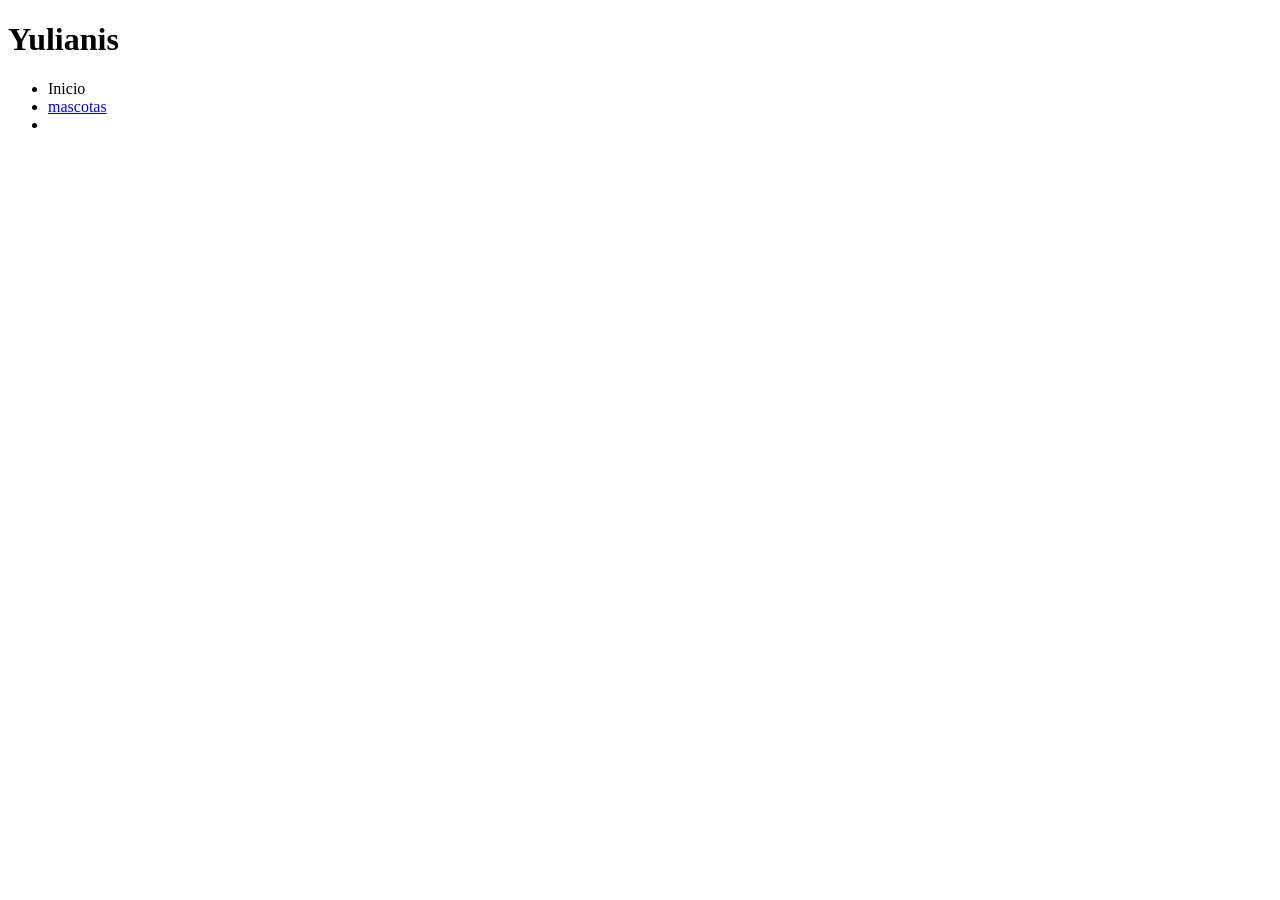
==== index.html @ 6e4e3608 "Docs:mi html" ====
<!DOCTYPE html>
<html lang="en">
<head>
    <meta charset="UTF-8">
    <meta name="viewport" content="width=device-width, initial-scale=1.0">
    <title>yulianis</title>
</head>
<body>
    <header>
        <h1>Yulianis </h1>
    </header>
    <nav>
        <ul>
            <li><a>Inicio</a></li>
            <li><a href="./mascotas.html">mascotas</a></li>
            <li><a></a></li>

        </ul>
    </nav>
    <main>
        <section>

        </section>
    </main>
    <footer>

    </footer>
    
</body>
</html>
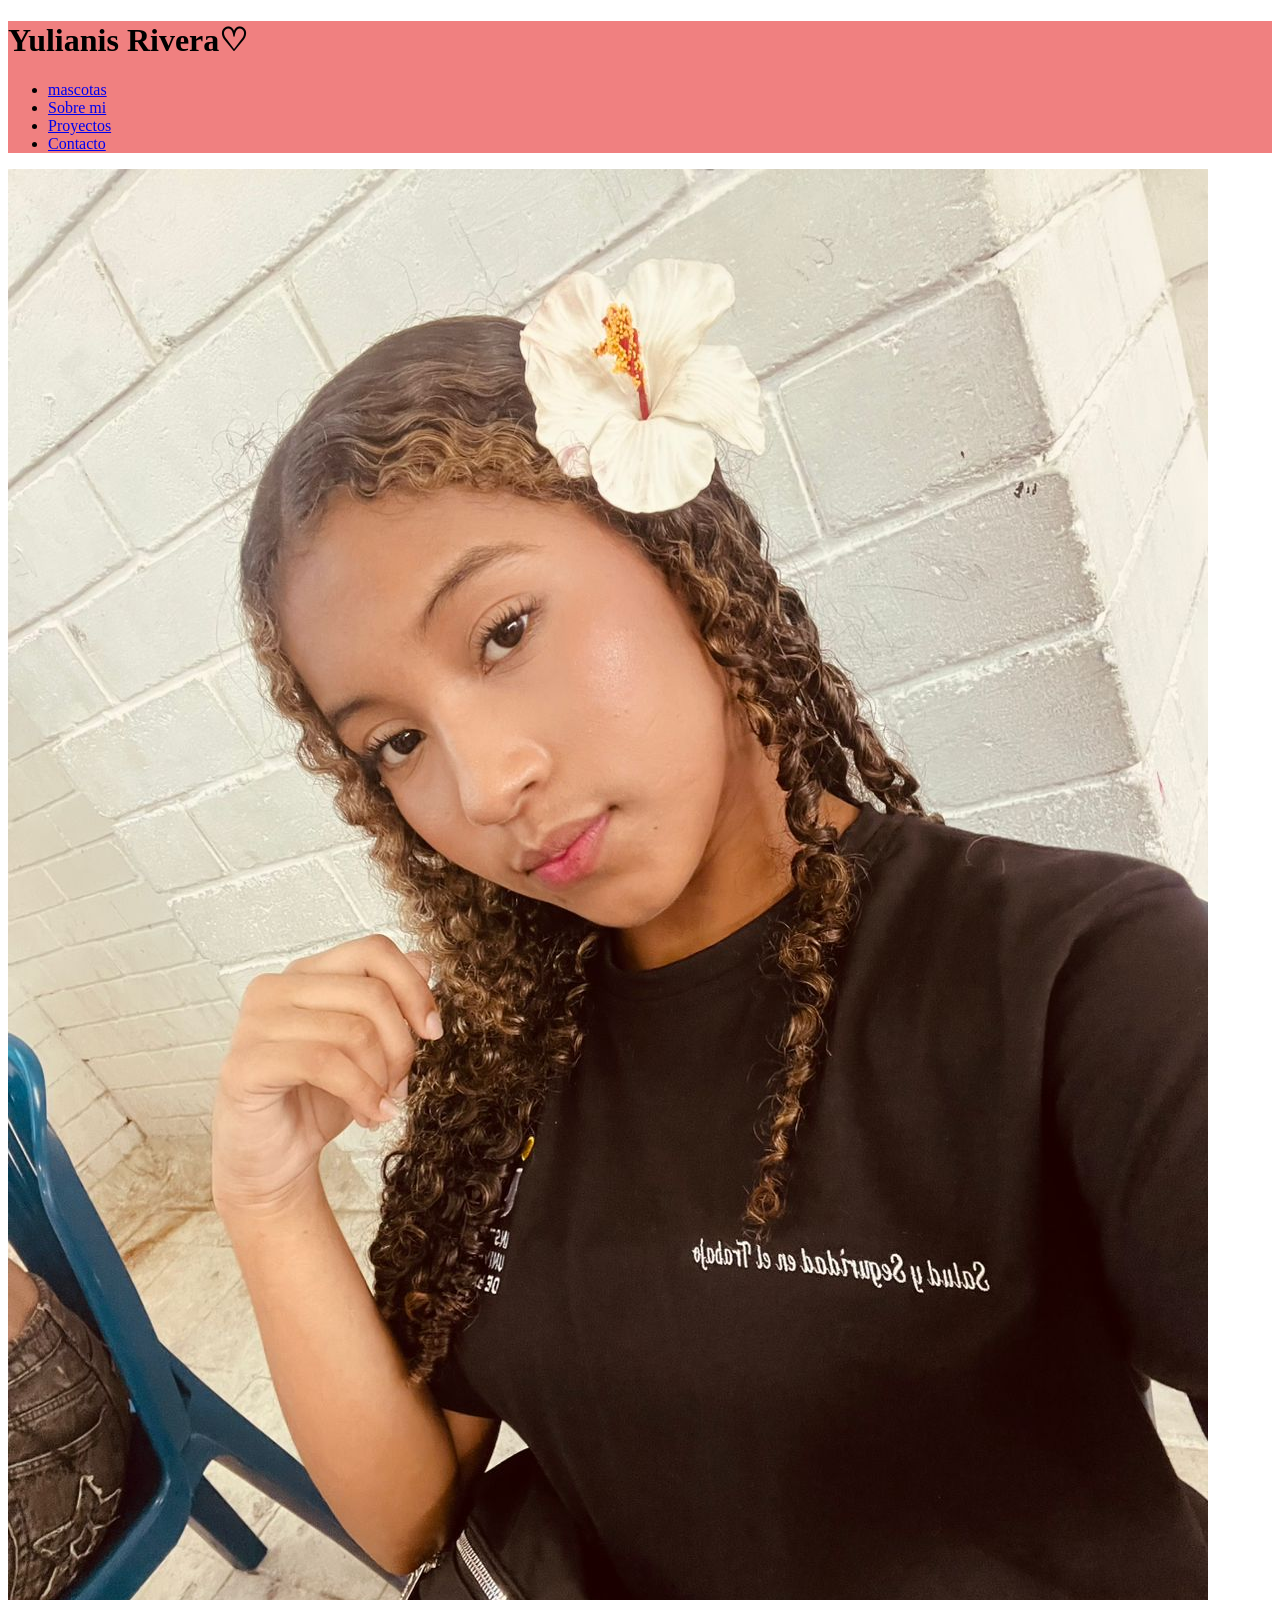
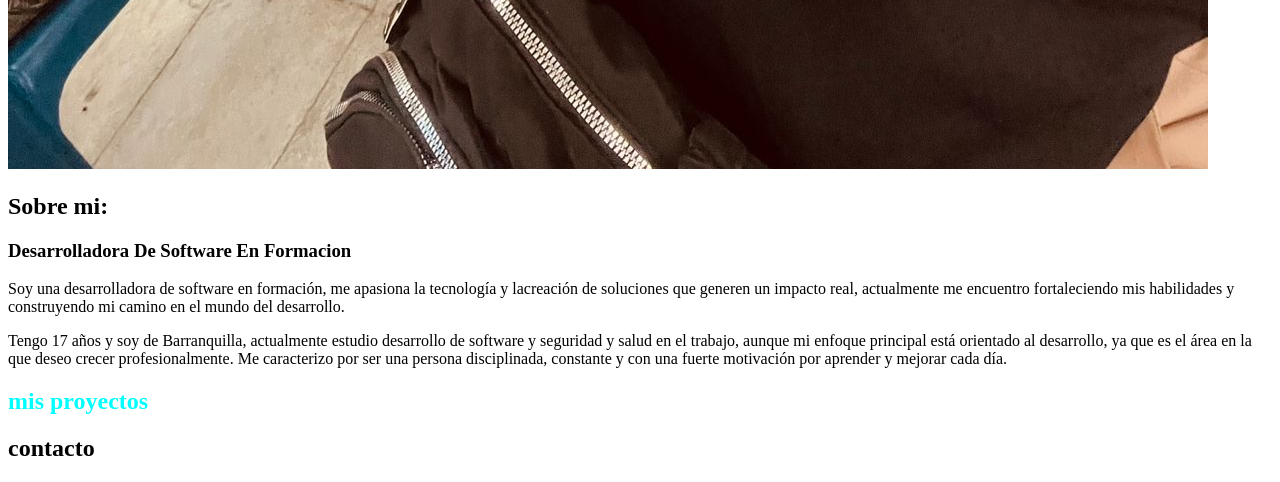
==== commit e3ca0f18: "cambios realizados" ====
--- a/index.html
+++ b/index.html
@@ -1,30 +1,48 @@
 <!DOCTYPE html>
 <html lang="en">
+
 <head>
     <meta charset="UTF-8">
     <meta name="viewport" content="width=device-width, initial-scale=1.0">
+    <link rel="stylesheet" href="styles.css">
     <title>yulianis</title>
 </head>
+
 <body>
-    <header>
-        <h1>Yulianis </h1>
+    <header class="cabecera">
+        <h1>Yulianis Rivera♡</h1>
+        <nav>
+            <ul>
+                <li><a href="./mascotas.html">mascotas</a></li>
+                <li><a href="#sobre-mi">Sobre mi</a></li>
+                <li><a href="#proyectos">Proyectos</a></li>
+                <li><a href="#contacto">Contacto</a></li>
+            </ul>
+        </nav>
     </header>
-    <nav>
-        <ul>
-            <li><a>Inicio</a></li>
-            <li><a href="./mascotas.html">mascotas</a></li>
-            <li><a></a></li>
-
-        </ul>
-    </nav>
     <main>
-        <section>
+        <section id="sobre-mi">
+            <div>
+                <img src="foto.jpeg" alt="mi foto">
+                <h2>Sobre mi: </h2>
+                <h3>Desarrolladora De Software En Formacion</h3>
+                <P>Soy una desarrolladora de software en formación, me apasiona la tecnología y lacreación de soluciones que generen un impacto real, actualmente me encuentro fortaleciendo mis habilidades y construyendo mi camino en el mundo del desarrollo.</P>
+                <p>Tengo 17 años y soy de Barranquilla, actualmente estudio desarrollo de software y seguridad y salud en el trabajo, aunque mi enfoque principal está orientado al desarrollo, ya que es el área en la que deseo crecer profesionalmente. Me caracterizo por ser una persona disciplinada, constante y con una fuerte motivación por aprender y mejorar cada día.</p>
+            </div>
+        </section>
+        <section id="proyectos">
+            <h2>mis proyectos</h2>
+            
+        </section>
+        <section id="contacto">
+            <h2>contacto</h2>
 
         </section>
     </main>
     <footer>
 
     </footer>
-    
+
 </body>
+
 </html>
--- a/styles.css
+++ b/styles.css
@@ -0,0 +1,7 @@
+.cabecera{
+    background-color: lightcoral;
+}
+
+#proyectos{
+    color: aqua;
+}
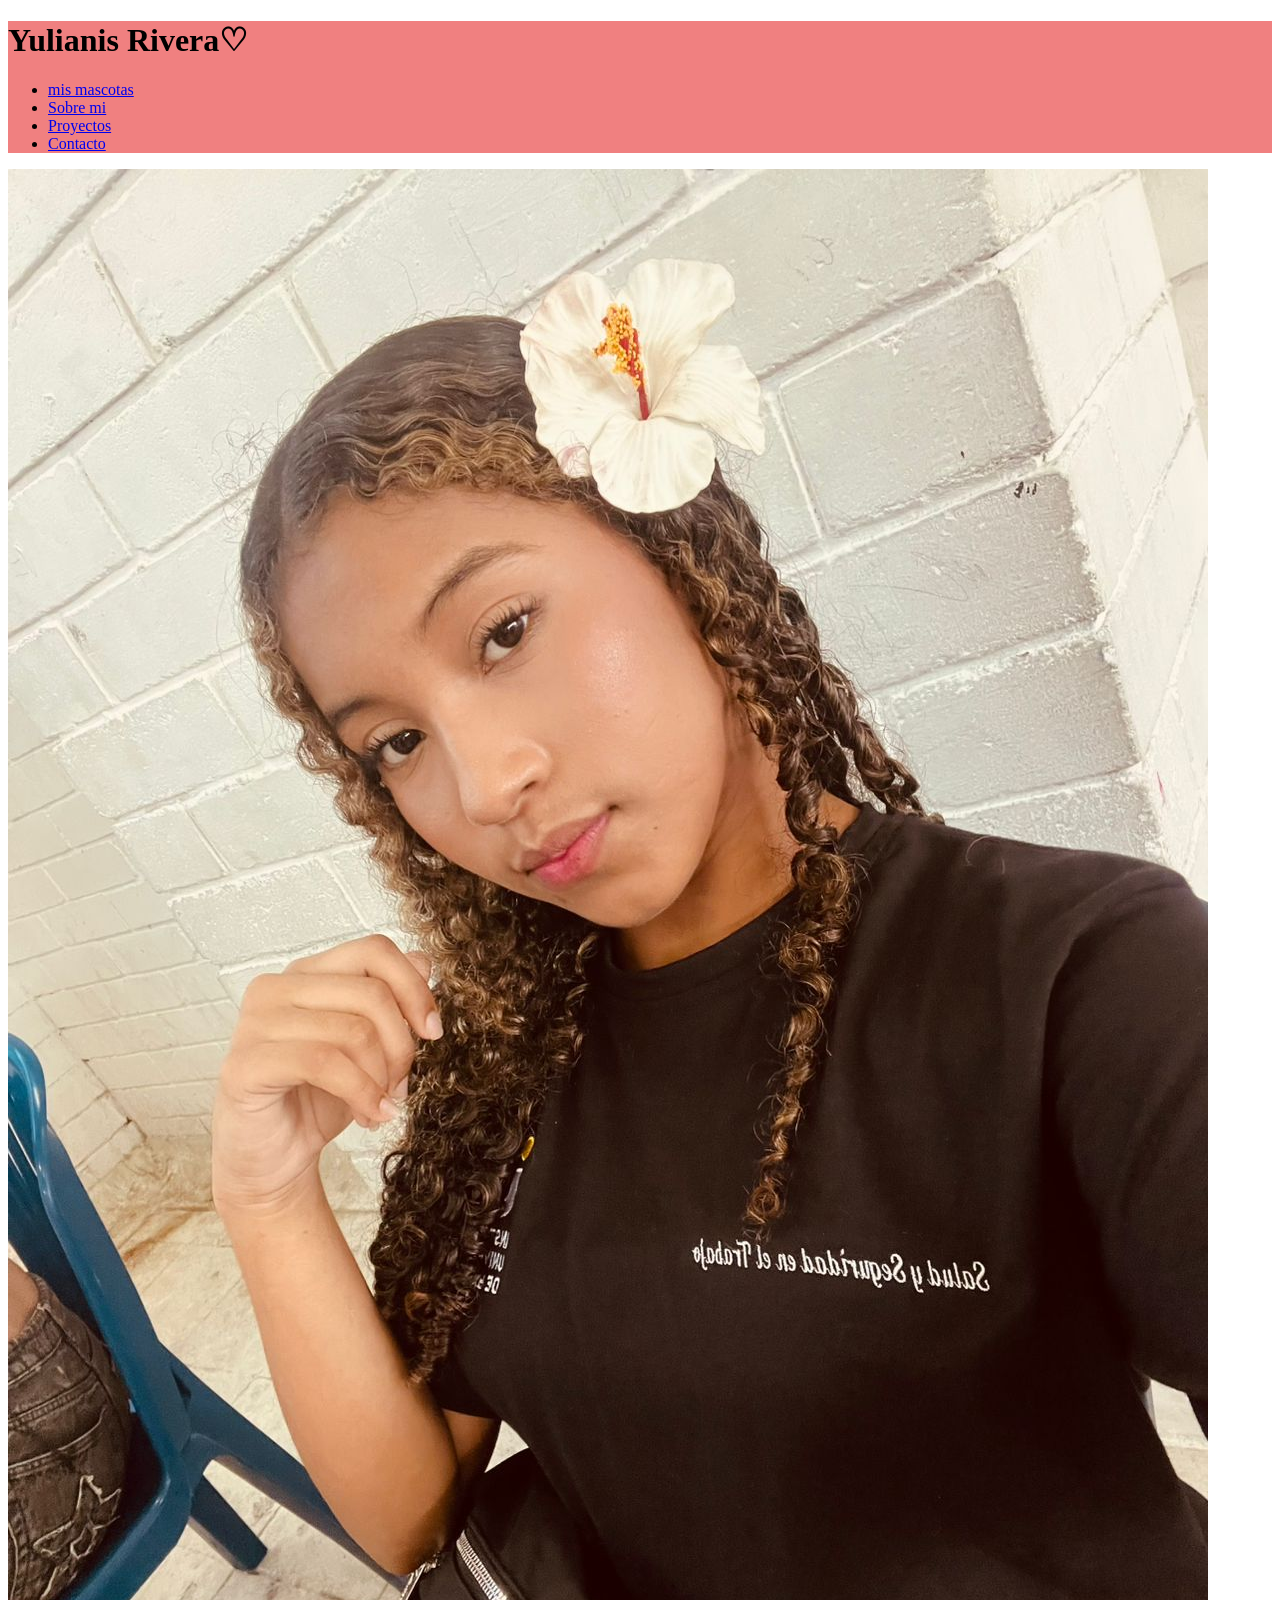
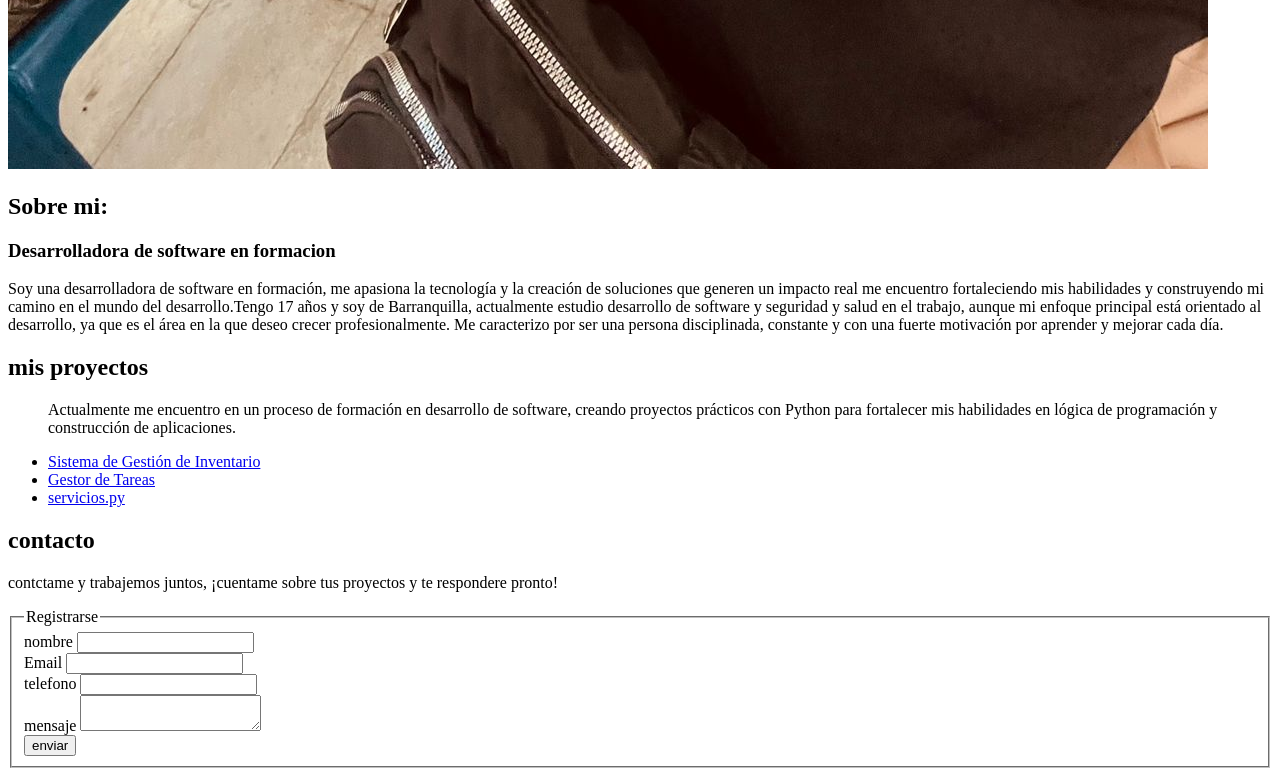
==== commit 2dc40028: "se agregaron imagenes" ====
--- a/index.html
+++ b/index.html
@@ -13,7 +13,7 @@
         <h1>Yulianis Rivera♡</h1>
         <nav>
             <ul>
-                <li><a href="./mascotas.html">mascotas</a></li>
+                <li><a href="./mascotas.html">mis mascotas</a></li>
                 <li><a href="#sobre-mi">Sobre mi</a></li>
                 <li><a href="#proyectos">Proyectos</a></li>
                 <li><a href="#contacto">Contacto</a></li>
@@ -25,18 +25,50 @@
             <div>
                 <img src="foto.jpeg" alt="mi foto">
                 <h2>Sobre mi: </h2>
-                <h3>Desarrolladora De Software En Formacion</h3>
-                <P>Soy una desarrolladora de software en formación, me apasiona la tecnología y lacreación de soluciones que generen un impacto real, actualmente me encuentro fortaleciendo mis habilidades y construyendo mi camino en el mundo del desarrollo.</P>
-                <p>Tengo 17 años y soy de Barranquilla, actualmente estudio desarrollo de software y seguridad y salud en el trabajo, aunque mi enfoque principal está orientado al desarrollo, ya que es el área en la que deseo crecer profesionalmente. Me caracterizo por ser una persona disciplinada, constante y con una fuerte motivación por aprender y mejorar cada día.</p>
+                <h3>Desarrolladora de software en formacion</h3>
+                <p>Soy una desarrolladora de software en formación, me apasiona la tecnología y la creación de soluciones que generen un impacto real me encuentro fortaleciendo mis habilidades y construyendo mi camino en el mundo del desarrollo.Tengo 17 años y soy de Barranquilla, actualmente estudio desarrollo de software y seguridad y salud en el trabajo, aunque mi enfoque principal está orientado al desarrollo, ya que es el área en la que deseo crecer profesionalmente. Me caracterizo por ser una persona disciplinada, constante y con una fuerte motivación por aprender y mejorar cada día.</p>
             </div>
         </section>
         <section id="proyectos">
             <h2>mis proyectos</h2>
-            
+            <nav>
+                <ul>
+                <p>Actualmente me encuentro en un proceso de formación en desarrollo de software, creando proyectos prácticos con Python para fortalecer mis habilidades en lógica de programación y construcción de aplicaciones.</p>
+                    <li><a href="#inventario.py">Sistema de Gestión de Inventario</a></li>
+                    <li><a href="#tareas.py">Gestor de Tareas</a></li>
+                    <li><a href="#servicios.py">servicios.py</a></li>
+                </ul>
+</nav>
         </section>
         <section id="contacto">
             <h2>contacto</h2>
+            <p>contctame y trabajemos juntos, ¡cuentame sobre tus proyectos y te respondere pronto!</p>
+            
+            <fieldset>
+                <legend>Registrarse</legend>
+                <form>
+                    <div>
+                        <label for="name">nombre</label>
+                        <input type="name">
+                        <br>
+                        <label for="name">Email</label>
+                        <input type="email">
+                        <br>
+                        <label for="number">telefono</label>
+                        <input type="number">
+                        <br>
+                        <label for="textarea">mensaje</label>
+                        <textarea rows="2">  </textarea>
+                        <br>
+                        <button type="submit">enviar</button>
+                    </div>
 
+
+                </form>
+
+                
+            </fieldset>
+                    
         </section>
     </main>
     <footer>
--- a/styles.css
+++ b/styles.css
@@ -1,7 +1,12 @@
 .cabecera{
     background-color: lightcoral;
 }
+g {
+    background-color: aqua;
+}
 
-#proyectos{
-    color: aqua;
-}+h {
+    color: blue;
+    font-size: 100px;
+    font-family: 'Times New Roman', Times, serif;
+}               
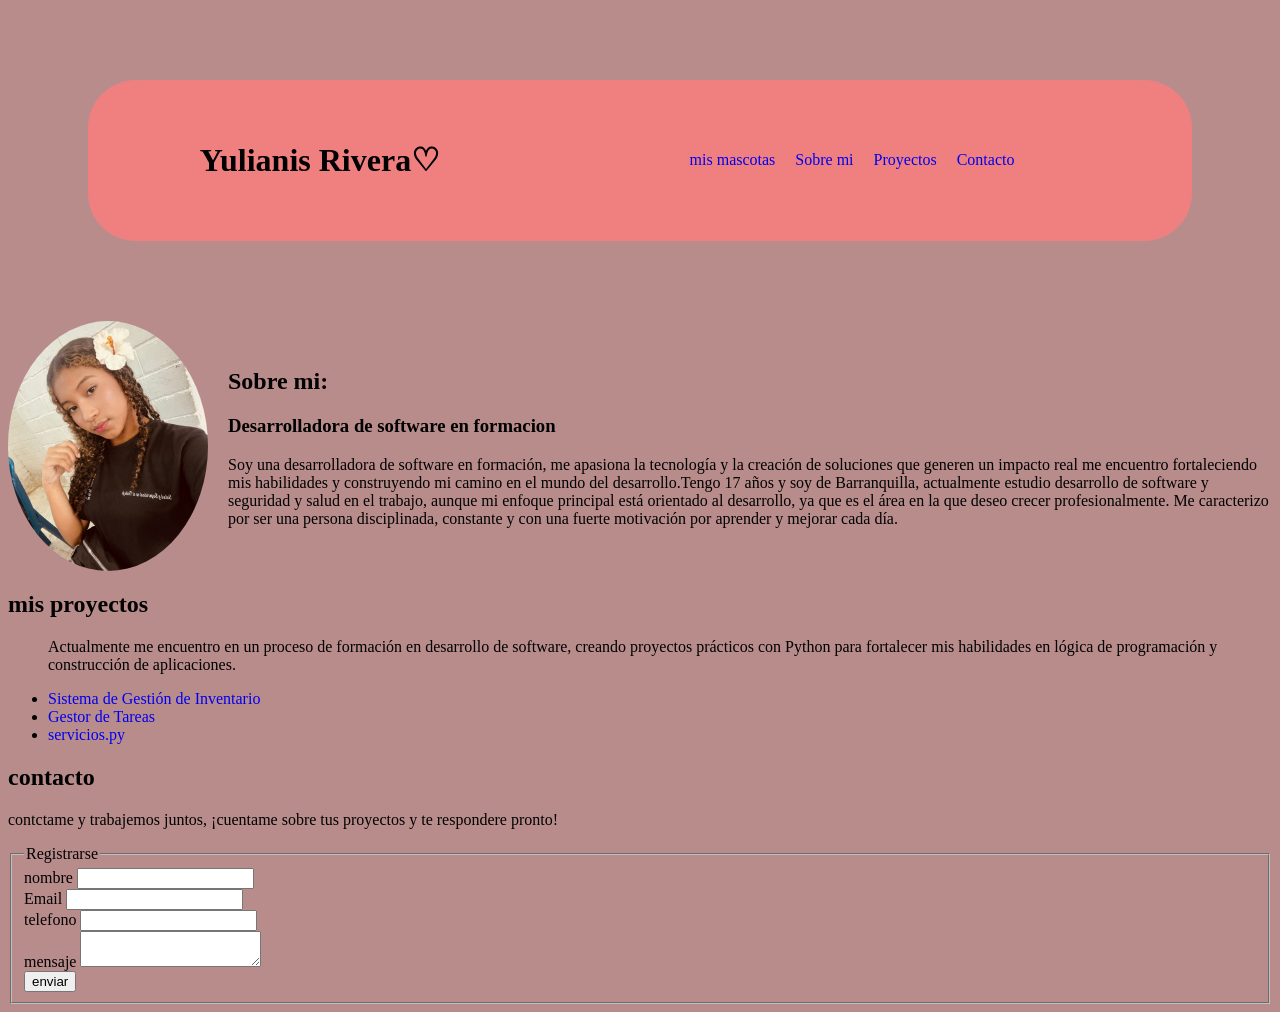
==== commit 14d35026: "hoy avance en css" ====
--- a/index.html
+++ b/index.html
@@ -12,7 +12,7 @@
     <header class="cabecera">
         <h1>Yulianis Rivera♡</h1>
         <nav>
-            <ul>
+            <ul id="menu">
                 <li><a href="./mascotas.html">mis mascotas</a></li>
                 <li><a href="#sobre-mi">Sobre mi</a></li>
                 <li><a href="#proyectos">Proyectos</a></li>
@@ -23,7 +23,9 @@
     <main>
         <section id="sobre-mi">
             <div>
-                <img src="foto.jpeg" alt="mi foto">
+                <img src="foto.jpeg" alt="mi foto"  class="foto-perfil" width="15%">
+            </div>
+            <div>
                 <h2>Sobre mi: </h2>
                 <h3>Desarrolladora de software en formacion</h3>
                 <p>Soy una desarrolladora de software en formación, me apasiona la tecnología y la creación de soluciones que generen un impacto real me encuentro fortaleciendo mis habilidades y construyendo mi camino en el mundo del desarrollo.Tengo 17 años y soy de Barranquilla, actualmente estudio desarrollo de software y seguridad y salud en el trabajo, aunque mi enfoque principal está orientado al desarrollo, ya que es el área en la que deseo crecer profesionalmente. Me caracterizo por ser una persona disciplinada, constante y con una fuerte motivación por aprender y mejorar cada día.</p>
--- a/styles.css
+++ b/styles.css
@@ -1,12 +1,55 @@
 .cabecera{
     background-color: lightcoral;
-}
-g {
-    background-color: aqua;
+    text-align: center;
+    justify-content:center;
+    align-items: center;
+    padding: 2.5rem;
+    border-radius: 3rem;
+    margin:5rem
 }
 
-h {
-    color: blue;
-    font-size: 100px;
+.foto-perfil {
+    width: 200px;
+    height: 250px; 
+    border-radius: 50%;
+    object-fit: cover;
+    display: block;
+    margin: 0 auto;
+}
+
+body{
     font-family: 'Times New Roman', Times, serif;
-}               +    background-color: rgb(185, 140, 140) ;
+}   
+
+#sobre-mi{
+    display: flex;
+    align-items: center; 
+    gap: 20px; 
+}
+
+#menu{
+    list-style: none;
+    display: flex;
+    justify-items: center;
+    justify-content: center;
+    gap: 20px;
+}
+
+a{
+    text-decoration: none;
+}
+
+header{
+    display: grid;
+    grid-template-columns: 3fr 5fr ;
+}
+
+
+
+
+
+article{
+    display: grid;
+    grid-template-columns: ;
+}
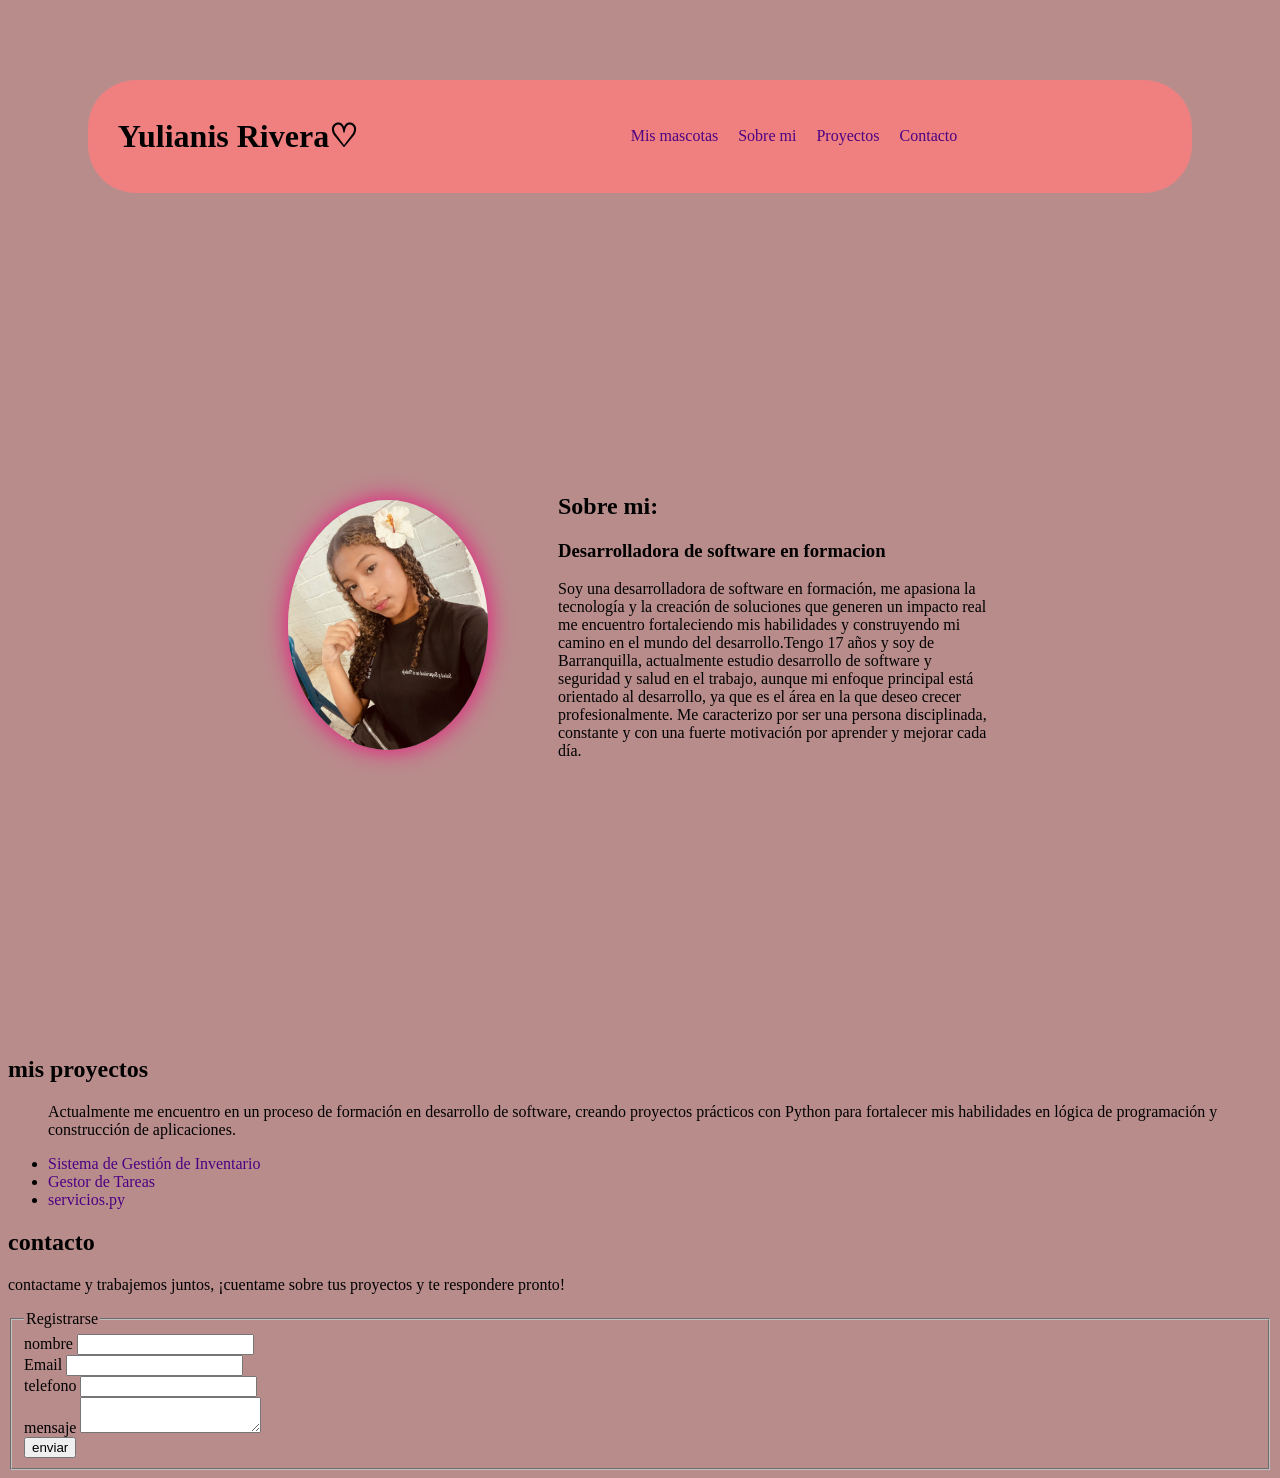
==== commit 06f3f637: "organice las carpetas" ====
--- a/index.html
+++ b/index.html
@@ -1,10 +1,11 @@
 <!DOCTYPE html>
-<html lang="en">
+<html lang="es">
 
 <head>
     <meta charset="UTF-8">
     <meta name="viewport" content="width=device-width, initial-scale=1.0">
-    <link rel="stylesheet" href="styles.css">
+    <link rel="stylesheet" href="./src/css/styles.css">
+    <link rel="icon" href="./public/icons/corazoncito.png">
     <title>yulianis</title>
 </head>
 
@@ -13,7 +14,7 @@
         <h1>Yulianis Rivera♡</h1>
         <nav>
             <ul id="menu">
-                <li><a href="./mascotas.html">mis mascotas</a></li>
+                <li><a href="./mascotas.html">Mis mascotas</a></li>
                 <li><a href="#sobre-mi">Sobre mi</a></li>
                 <li><a href="#proyectos">Proyectos</a></li>
                 <li><a href="#contacto">Contacto</a></li>
@@ -23,7 +24,7 @@
     <main>
         <section id="sobre-mi">
             <div>
-                <img src="foto.jpeg" alt="mi foto"  class="foto-perfil" width="15%">
+                <img src="./public/icons/foto.jpeg" alt="mi foto"  class="foto-perfil" width="15%">
             </div>
             <div>
                 <h2>Sobre mi: </h2>
@@ -44,7 +45,7 @@
         </section>
         <section id="contacto">
             <h2>contacto</h2>
-            <p>contctame y trabajemos juntos, ¡cuentame sobre tus proyectos y te respondere pronto!</p>
+            <p>contactame y trabajemos juntos, ¡cuentame sobre tus proyectos y te respondere pronto!</p>
             
             <fieldset>
                 <legend>Registrarse</legend>
--- a/src/css/styles.css
+++ b/src/css/styles.css
@@ -0,0 +1,98 @@
+.cabecera{
+    background-color: lightcoral;
+    text-align: center;
+    justify-content:center;
+    align-items: center;
+    padding: 1rem;
+    border-radius: 3rem;
+    margin:5rem;
+    display: grid;
+    grid-template-columns: 1fr 3fr;
+    backdrop-filter: blur (10px);
+}
+
+.foto-perfil {
+    width: 200px;
+    height: 250px; 
+    border-radius: 50%;
+    box-shadow: 0 0 25px rgb(236, 16, 126);
+    object-fit: cover;
+    display: block;
+    margin: 0 auto;
+}
+
+.foto-perfil:hover{
+    transform: scale(1.05);
+
+}
+
+
+body{
+    font-family: 'Times New Roman', Times, serif;
+    background-color: rgb(185, 140, 140) ;
+}   
+
+#sobre-mi{
+    display: flex;
+    align-items: center; 
+    gap: 70px; 
+    justify-content: center;
+    align-items: center;
+    padding: 2.5rem;
+    margin: 15rem;
+
+}
+
+#menu{
+    list-style: none;
+    display: flex;
+    justify-items: center;
+    justify-content: center;
+    gap: 20px;
+}
+
+a{
+    text-decoration: none;
+    color: indigo;
+}
+
+
+
+
+
+header{
+    display: grid;
+    grid-template-columns: 3fr;
+    background-color: lightcoral;
+    text-align: center;
+    justify-content:center;
+    align-items: center;
+    padding: 1rem;
+    border-radius: 3rem;
+    margin:5rem;
+    list-style: none;
+}
+
+article{
+    display: flex;
+    flex-direction: column; 
+    flex-wrap: wrap;
+    gap: 20px;
+    border: 2px solid #ccc;
+    padding: 20px;
+    text-align: center;
+}
+
+.galeria-mascotas{
+    display: grid;
+    grid-template-columns: 3fr 3fr 3fr;
+    gap: 20px;
+    margin: 50px;
+    padding: 10px;
+}
+
+
+img {
+    width: 40%;
+    margin: 0 auto;
+}
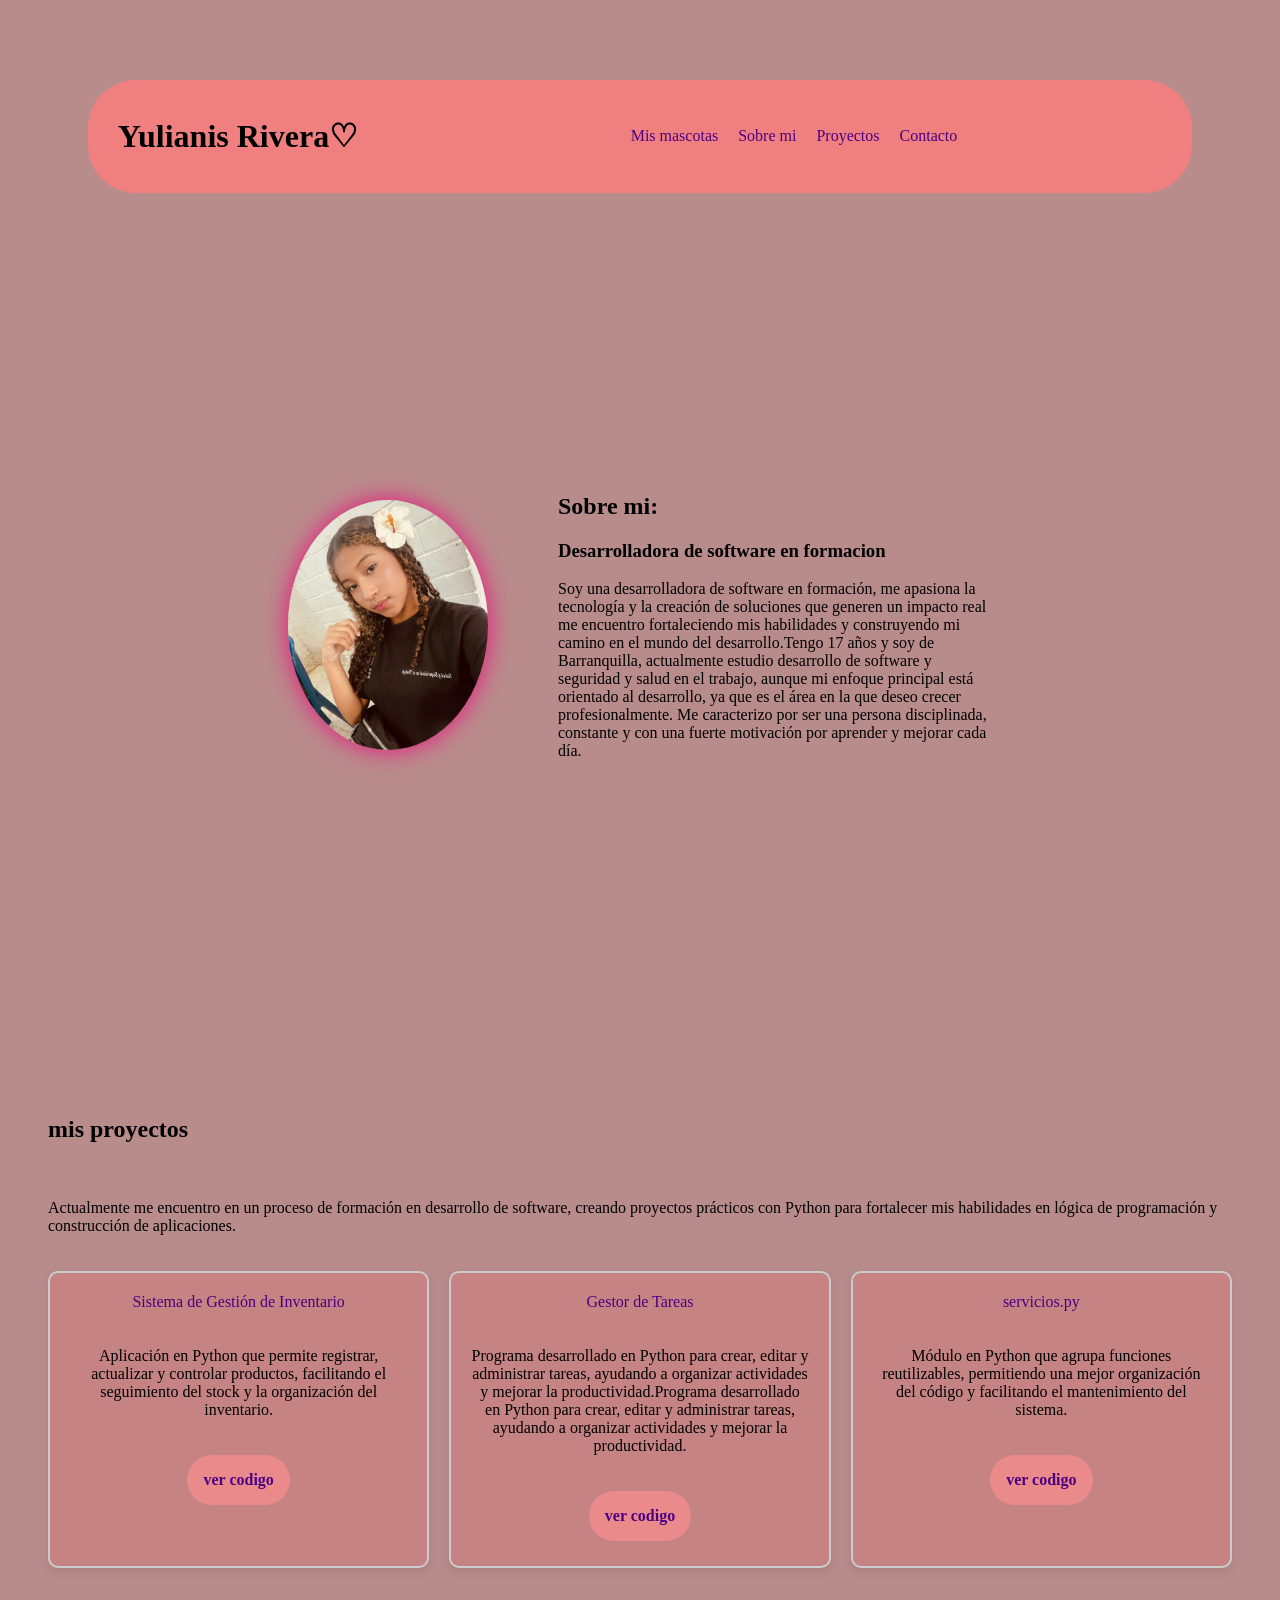
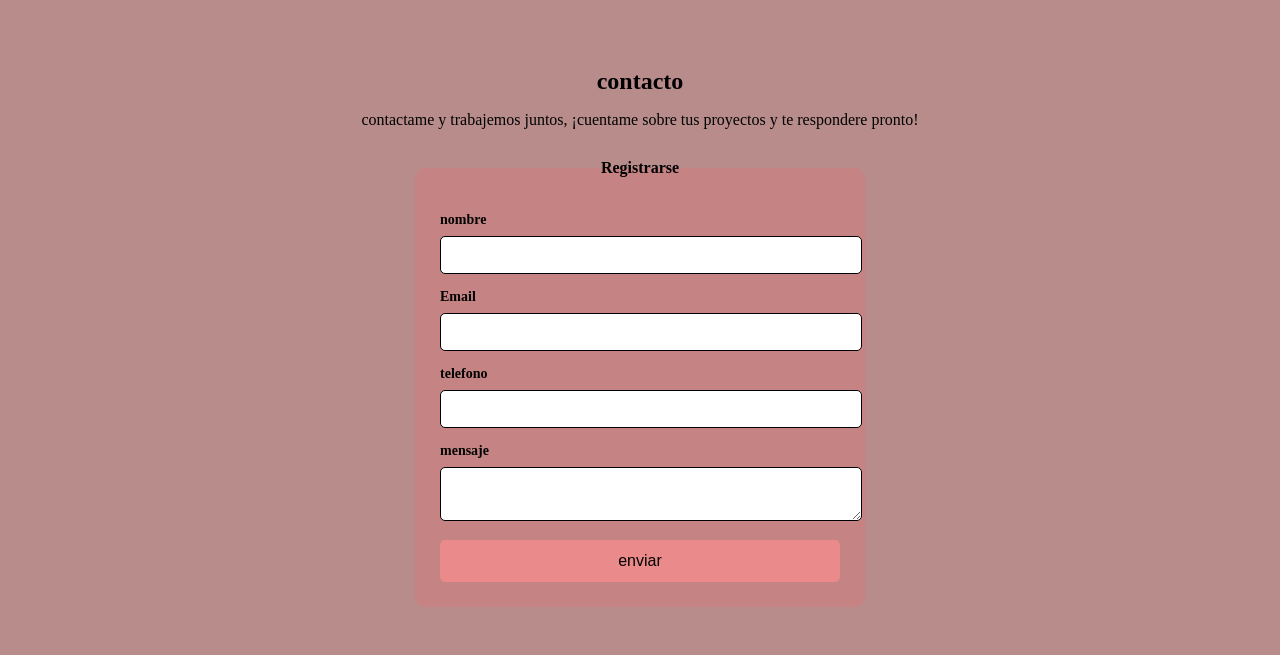
==== commit ccc9fc58: "feat: agregue y mejore proyectos" ====
--- a/index.html
+++ b/index.html
@@ -34,14 +34,25 @@
         </section>
         <section id="proyectos">
             <h2>mis proyectos</h2>
-            <nav>
-                <ul>
                 <p>Actualmente me encuentro en un proceso de formación en desarrollo de software, creando proyectos prácticos con Python para fortalecer mis habilidades en lógica de programación y construcción de aplicaciones.</p>
-                    <li><a href="#inventario.py">Sistema de Gestión de Inventario</a></li>
-                    <li><a href="#tareas.py">Gestor de Tareas</a></li>
-                    <li><a href="#servicios.py">servicios.py</a></li>
-                </ul>
-</nav>
+                <article>
+                    <span>Sistema de Gestión de Inventario</span>                    
+                    <p>Aplicación en Python que permite registrar, actualizar y controlar productos, facilitando el seguimiento del stock y la organización del inventario.</p>
+                    <a href="https://github.com/yulianisrivera51-crypto/Historia-_de_usuario_riwi.git" target="_blank">ver codigo</a>
+                </article>
+
+                <article>
+                    <span>Gestor de Tareas</span>
+                    <p>Programa desarrollado en Python para crear, editar y administrar tareas, ayudando a organizar actividades y mejorar la productividad.Programa desarrollado en Python para crear, editar y administrar tareas, ayudando a organizar actividades y mejorar la productividad.</p>
+                    <a href="https://github.com/yulianisrivera51-crypto/prueba_de_desempe-o.git" target="_blank">ver codigo</a>
+                </article>
+
+                <article>
+                    <span>servicios.py</span>
+                    <p>Módulo en Python que agrupa funciones reutilizables, permitiendo una mejor organización del código y facilitando el mantenimiento del sistema.</p>
+                    <a href="https://github.com/yulianisrivera51-crypto/Historia-_de_usuario_riwi.git" target="_blank">ver codigo</a>
+                </article>
+                    
         </section>
         <section id="contacto">
             <h2>contacto</h2>
--- a/src/css/styles.css
+++ b/src/css/styles.css
@@ -1,3 +1,10 @@
+body{
+    font-family: 'Times New Roman', Times, serif;
+    background-color: rgb(185, 140, 140) ;
+}   
+
+/*========= MENU ==========*/
+
 .cabecera{
     background-color: lightcoral;
     text-align: center;
@@ -11,6 +18,32 @@
     backdrop-filter: blur (10px);
 }
 
+#menu{
+    list-style: none;
+    display: flex;
+    justify-items: center;
+    justify-content: center;
+    gap: 20px;
+}
+
+a{
+    text-decoration: none;
+    color: indigo;
+}
+
+/*============= SOBRE MI ===========*/
+
+#sobre-mi{
+    display: flex;
+    align-items: center; 
+    gap: 70px; 
+    justify-content: center;
+    align-items: center;
+    padding: 2.5rem;
+    margin: 15rem;
+
+}
+
 .foto-perfil {
     width: 200px;
     height: 250px; 
@@ -25,39 +58,134 @@
     transform: scale(1.05);
 
 }
-
-
-body{
-    font-family: 'Times New Roman', Times, serif;
-    background-color: rgb(185, 140, 140) ;
-}   
-
-#sobre-mi{
-    display: flex;
-    align-items: center; 
-    gap: 70px; 
-    justify-content: center;
-    align-items: center;
-    padding: 2.5rem;
-    margin: 15rem;
-
-}
-
-#menu{
-    list-style: none;
-    display: flex;
-    justify-items: center;
-    justify-content: center;
-    gap: 20px;
-}
-
-a{
-    text-decoration: none;
-    color: indigo;
-}
-
-
-
+  
+
+/*========== PROYECTOS ==========*/
+
+#proyectos {
+  display: grid;
+  grid-template-columns: repeat(3, 1fr); 
+  gap: 20px;
+  padding: 40px;
+}
+
+#proyectos h2, p{
+  grid-column: 1 / -1;
+}
+
+#proyectos span{
+   color: indigo;
+}
+
+#proyectos article {
+  background: rgb(197, 131, 131);
+  padding: 20px;
+  border-radius: 10px;
+  box-shadow: 0 4px 10px rgba(0,0,0,0.1);
+  transition: transform 0.2s, box-shadow 0.2s;
+  display: flex;
+  align-items: center;
+}
+
+
+#proyectos article:hover {
+  transform: translateY(-5px);
+  box-shadow: 0 6px 15px rgba(0,0,0,0.2);
+}
+
+
+#proyectos a {
+  text-decoration: none;
+  padding: 1rem;
+  border-radius: 3rem;
+  background-color: rgb(235, 138, 138) ;
+  font-weight: bold;
+  display: block;
+  margin-bottom: 5px;
+  width: fit-content;
+
+}
+
+#proyectos a:hover {
+  background-color: #fabfe3;
+}
+
+
+
+/*========== CONTACTO ==========*/
+
+#contacto {
+  padding: 40px;
+  background: rgb(185, 140, 140);
+  text-align: center;
+}
+
+
+#contacto h2 {
+  margin-bottom: 10px;
+}
+
+
+#contacto p {
+  margin-bottom: 30px;
+  color:black;
+}
+
+
+#contacto fieldset {
+  border: none;
+  max-width: 400px;
+  margin: 0 auto;
+  background:  rgb(197, 131, 131);
+  padding: 25px;
+  border-radius: 10px;
+}
+
+
+#contacto legend {
+  font-weight: bold;
+  margin-bottom: 10px;
+}
+
+
+#contacto input, textarea {
+  width: 100%;
+  padding: 10px;
+  margin: 8px 0 15px 0;
+  border: 1px solid ;
+  border-radius: 5px;
+  font-size: 14px;
+}
+
+
+#contacto label {
+  display: block;
+  text-align: left;
+  font-size: 14px;
+  font-weight: bold;
+}
+
+
+#contacto button {
+  width: 100%;
+  padding: 12px;
+  background: rgb(235, 138, 138) ;
+  color: black;
+  border: none;
+  border-radius: 5px;
+  font-size: 16px;
+  cursor: pointer;
+}
+
+
+#contacto button:hover {
+  background: #fabfe3;
+}
+
+
+
+
+/*=============== MASCOTAS ============*/
 
 
 header{
@@ -95,4 +223,5 @@
 img {
     width: 40%;
     margin: 0 auto;
-}+}
+
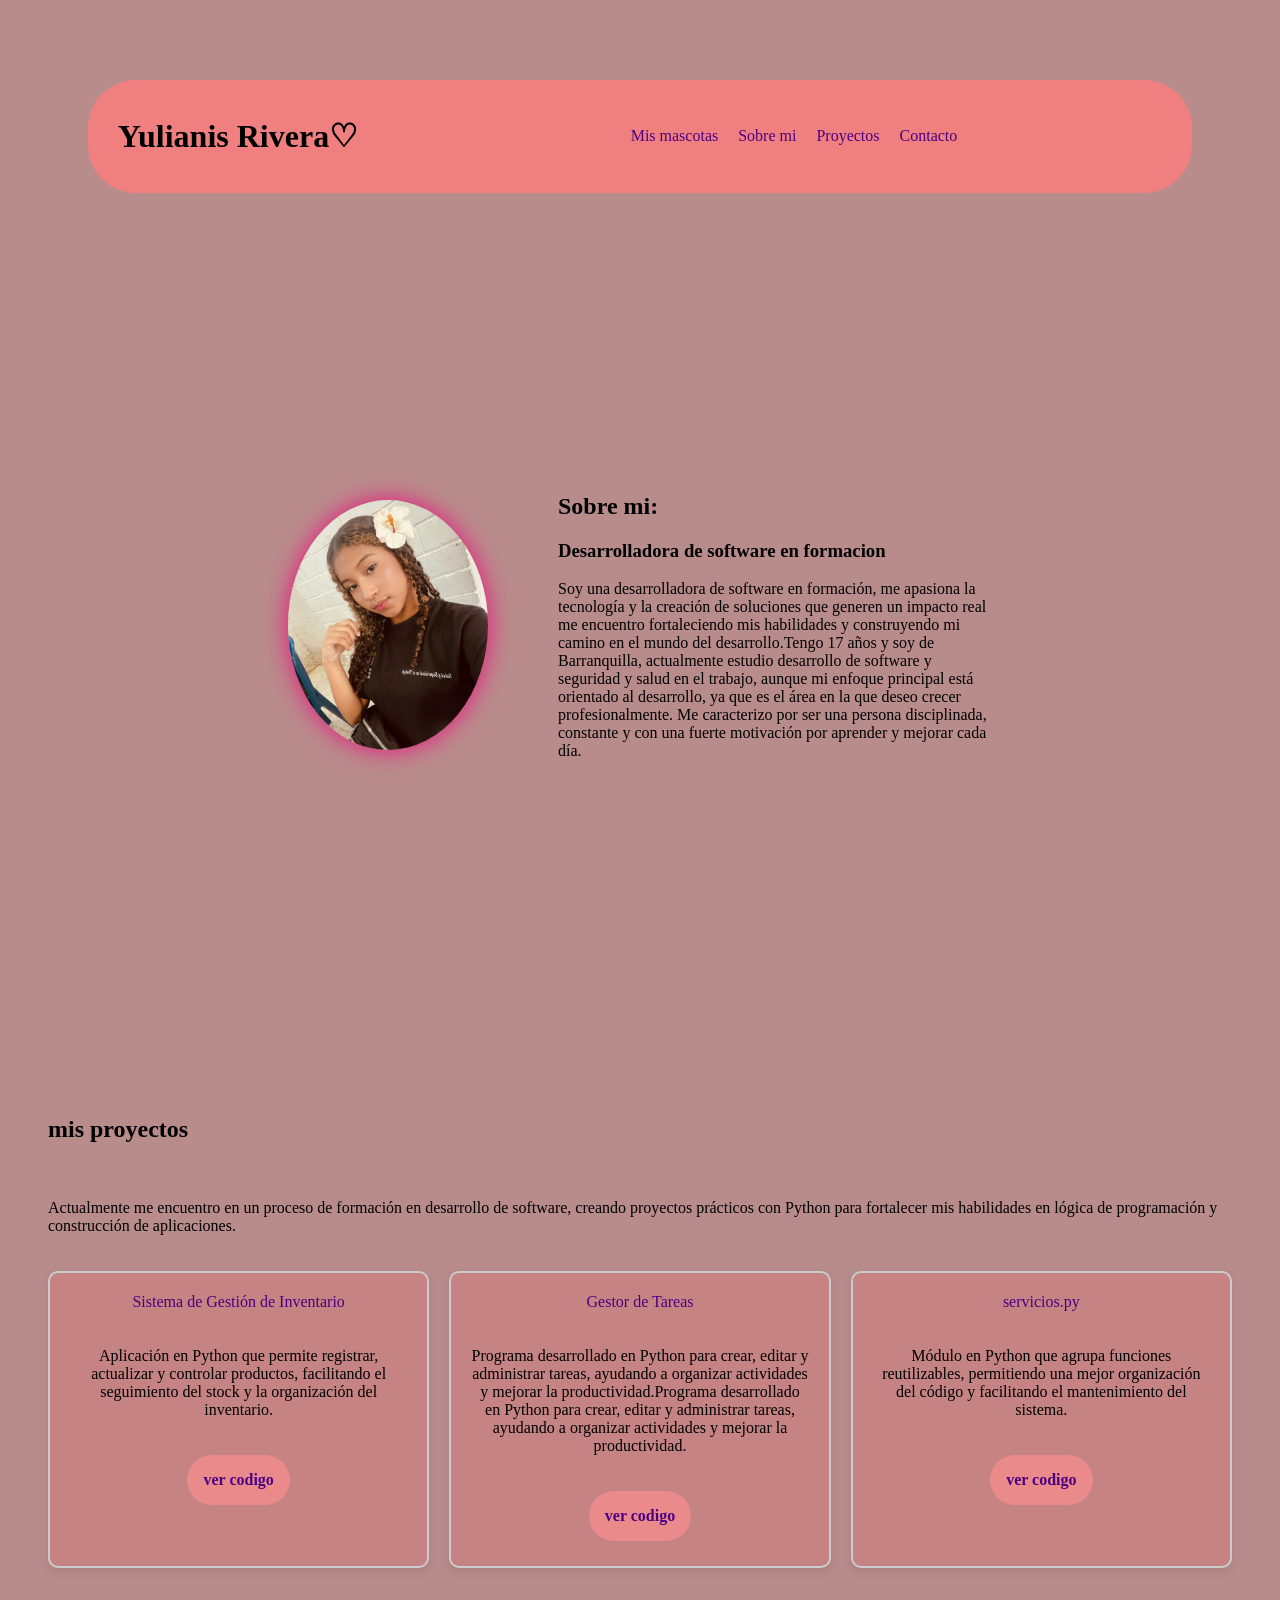
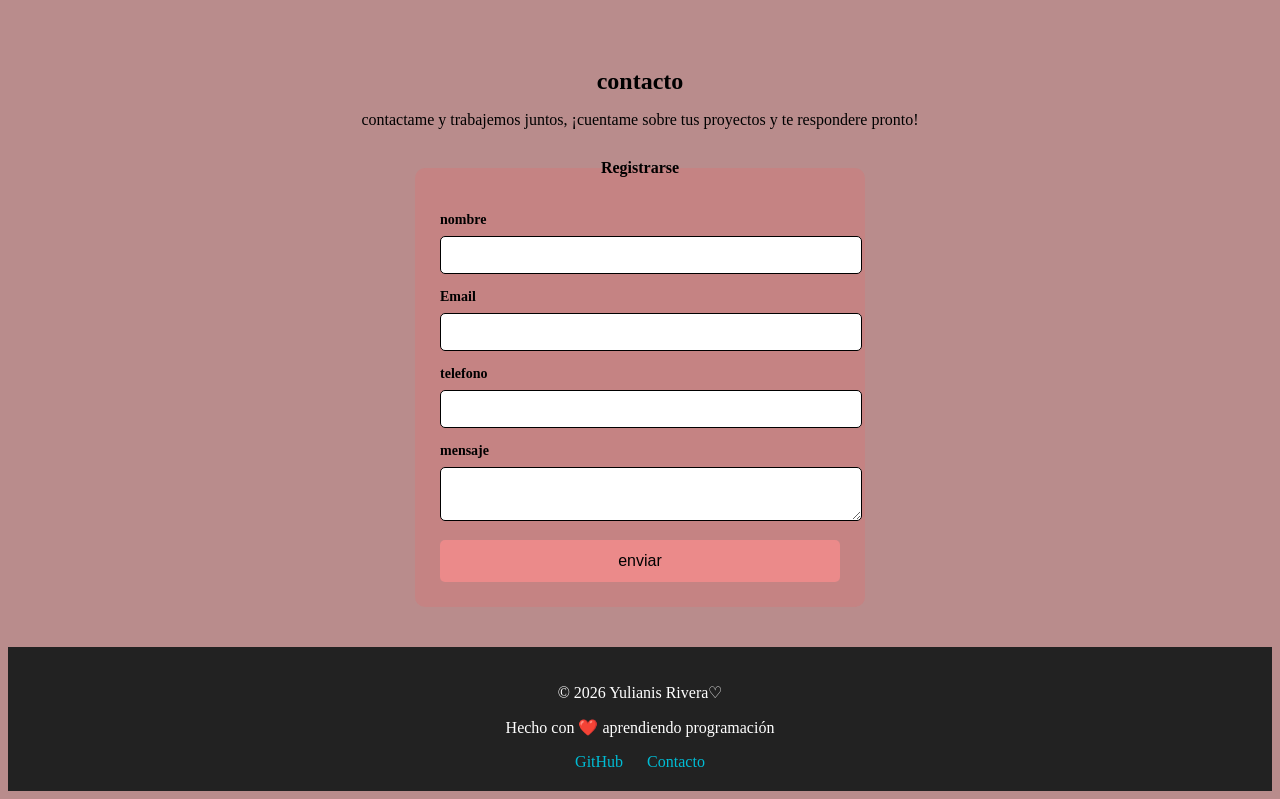
==== commit 33fd61a7: "feat: cree el responsive" ====
--- a/index.html
+++ b/index.html
@@ -5,14 +5,16 @@
     <meta charset="UTF-8">
     <meta name="viewport" content="width=device-width, initial-scale=1.0">
     <link rel="stylesheet" href="./src/css/styles.css">
+    <link rel="stylesheet" href="./src/css/responsive.css">
     <link rel="icon" href="./public/icons/corazoncito.png">
+    
     <title>yulianis</title>
 </head>
 
 <body>
     <header class="cabecera">
         <h1>Yulianis Rivera♡</h1>
-        <nav>
+        <nav id="nav1">
             <ul id="menu">
                 <li><a href="./mascotas.html">Mis mascotas</a></li>
                 <li><a href="#sobre-mi">Sobre mi</a></li>
@@ -24,9 +26,9 @@
     <main>
         <section id="sobre-mi">
             <div>
-                <img src="./public/icons/foto.jpeg" alt="mi foto"  class="foto-perfil" width="15%">
+                <img src="./public/icons/foto.jpeg" alt="mi foto"  class="foto-perfil" max-width="100%" height="auto">
             </div>
-            <div>
+            <div id="div2">
                 <h2>Sobre mi: </h2>
                 <h3>Desarrolladora de software en formacion</h3>
                 <p>Soy una desarrolladora de software en formación, me apasiona la tecnología y la creación de soluciones que generen un impacto real me encuentro fortaleciendo mis habilidades y construyendo mi camino en el mundo del desarrollo.Tengo 17 años y soy de Barranquilla, actualmente estudio desarrollo de software y seguridad y salud en el trabajo, aunque mi enfoque principal está orientado al desarrollo, ya que es el área en la que deseo crecer profesionalmente. Me caracterizo por ser una persona disciplinada, constante y con una fuerte motivación por aprender y mejorar cada día.</p>
@@ -76,17 +78,19 @@
                         <br>
                         <button type="submit">enviar</button>
                     </div>
-
-
                 </form>
-
-                
             </fieldset>
-                    
         </section>
     </main>
-    <footer>
 
+    <footer class="footer">
+        <p>© 2026 Yulianis Rivera♡</p>
+        <p>Hecho con ❤️ aprendiendo programación</p>
+  
+        <div class="redes">
+            <a href="https://github.com/yulianisrivera51-crypto" target="_blank">GitHub</a>
+            <a href="#">Contacto</a>
+        </div>
     </footer>
 
 </body>
--- a/src/css/styles.css
+++ b/src/css/styles.css
@@ -59,7 +59,6 @@
 
 }
   
-
 /*========== PROYECTOS ==========*/
 
 #proyectos {
@@ -87,12 +86,10 @@
   align-items: center;
 }
 
-
 #proyectos article:hover {
   transform: translateY(-5px);
   box-shadow: 0 6px 15px rgba(0,0,0,0.2);
 }
-
 
 #proyectos a {
   text-decoration: none;
@@ -182,8 +179,24 @@
   background: #fabfe3;
 }
 
-
-
+/*=========== FOOTER =============*/
+
+.footer {
+  background-color: #222;   
+  color: white;             
+  text-align: center;     
+  padding: 20px;           
+}
+
+.footer a {
+  color: #00bcd4;           
+  margin: 0 10px;           
+  text-decoration: none;    
+}
+
+.footer a:hover {
+  text-decoration: underline;
+}
 
 /*=============== MASCOTAS ============*/
 
--- a/src/css/responsive.css
+++ b/src/css/responsive.css
@@ -0,0 +1,45 @@
+
+@media (max-width: 768px){
+
+
+    /*CABECERA*/
+    .cabecera {
+        display: flex;
+        flex-direction: column;
+        width: auto;
+        margin-left: 0;
+        margin-right: 0;
+    }
+    #nav1 {
+        display: flex;
+        flex-direction: column;
+    }
+
+    #sobre-mi {
+        display: flex;
+        flex-direction: column;
+        margin: 0 auto 0 auto;
+    }
+    #div2 {
+        display: flex;
+        flex-direction: column;
+        align-items: center;
+    }
+
+    #div2 p{
+        text-align: justify;
+    }
+
+    /*PROYECTOS*/
+    #proyectos{
+        display: flex;
+        flex-direction: column;
+        flex-wrap: wrap;
+    }
+
+    /*MIS MASCOTAS*/
+    .galeria-mascotas{
+        grid-template-columns: repeat(2, 1fr);
+    }
+}
+
